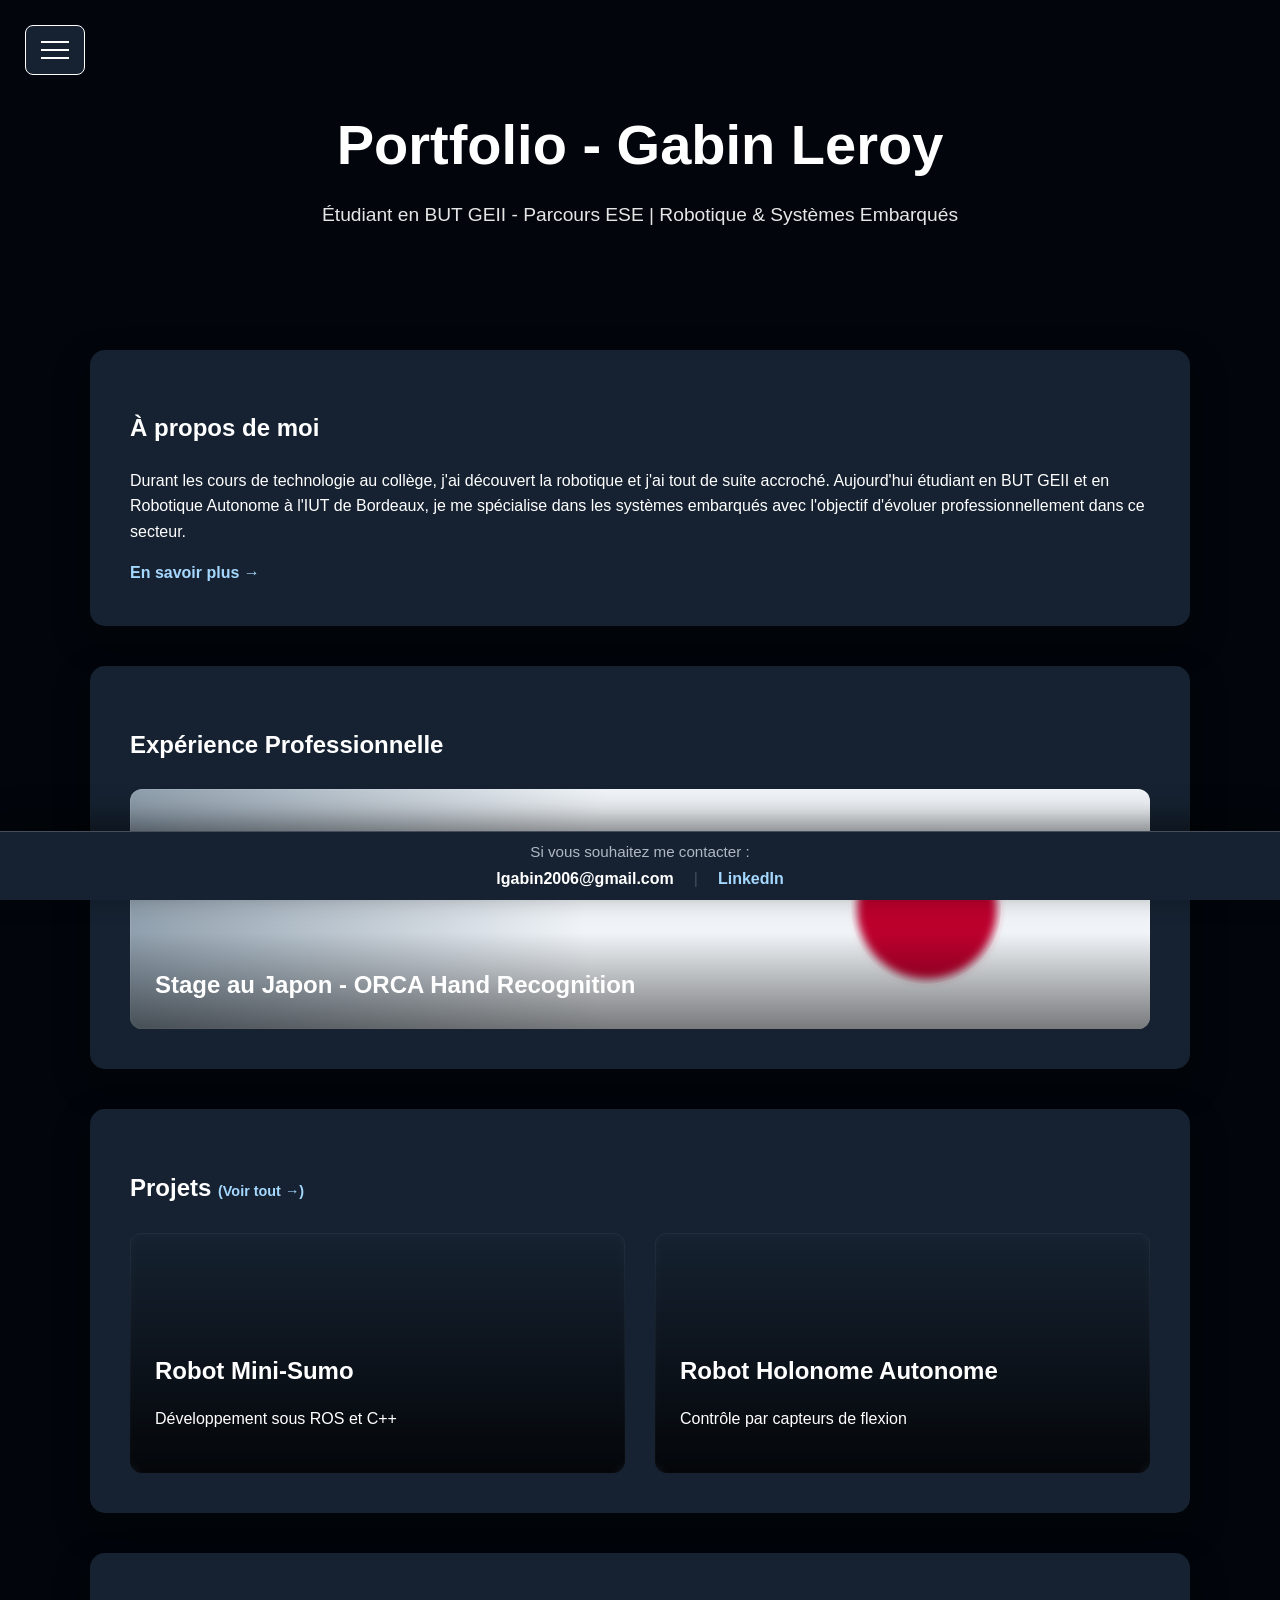
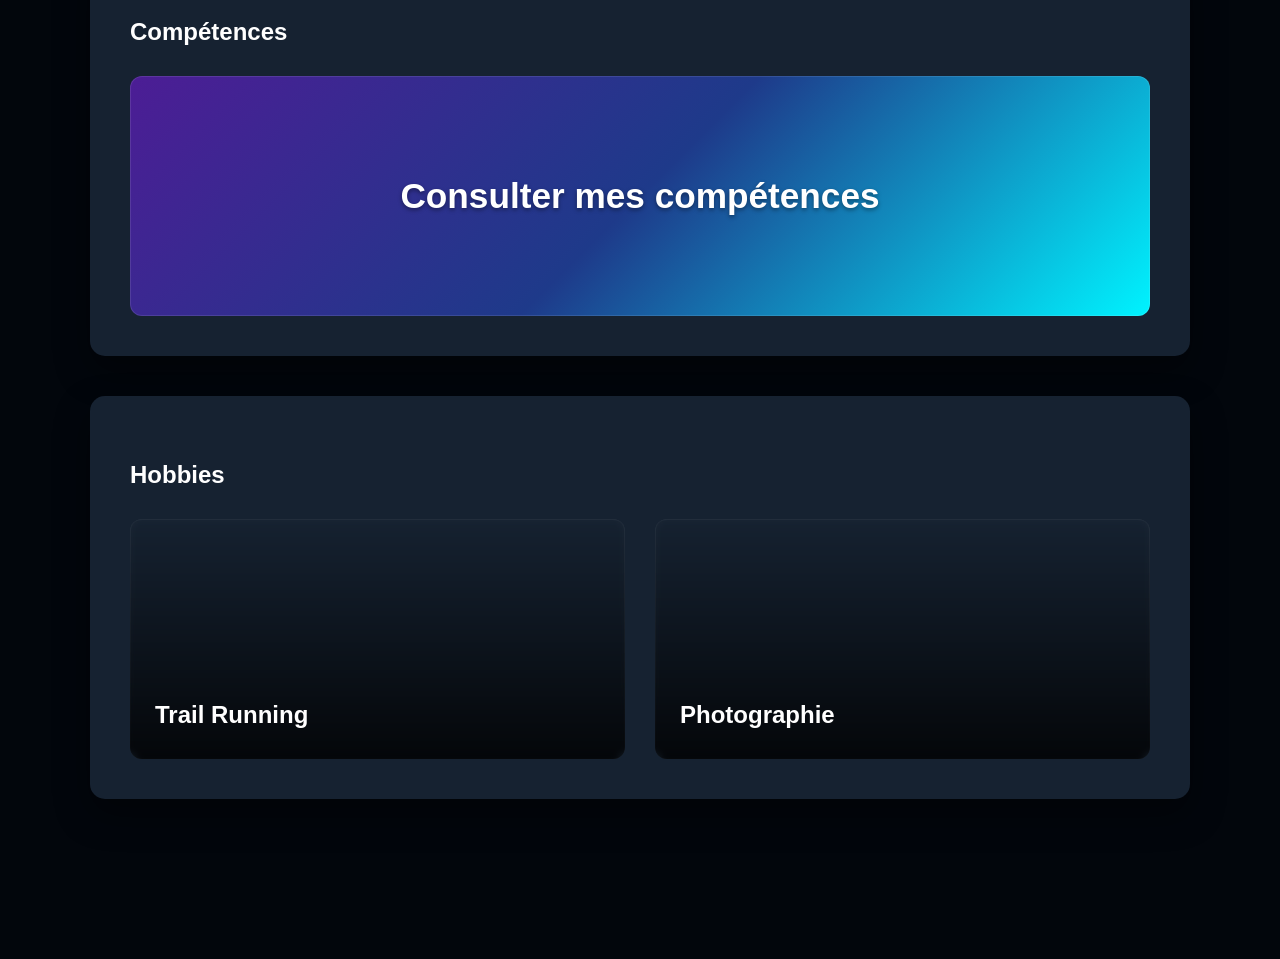
==== index.html @ 8c072d93 "Add files via upload" ====
<!DOCTYPE html>
<html lang="fr">
<head>
    <meta charset="UTF-8">
    <meta name="viewport" content="width=device-width, initial-scale=1.0">
    <title>Portfolio | Gabin Leroy</title>
    <link rel="stylesheet" href="style.css">
</head>
<body>

    <div id="hamburger" class="hamburger">
        <span></span><span></span><span></span>
    </div>

    <nav id="menu-links" class="menu-hidden">
        <ul>
            <li><a href="index.html">Accueil</a></li>
            <li><a href="about.html">À propos de moi</a></li>
            <li><a href="stagejapon.html">Expérience Professionnelle</a></li>
            <li><a href="projets.html">Projets</a></li>
            <li><a href="index.html#home-skills">Compétences GEII</a></li>
            <li><a href="index.html#hobbies">Hobbies</a></li>
        </ul>
    </nav>

    <header class="hero">
        <h1>Portfolio - Gabin Leroy</h1>
        <p class="subtitle">Étudiant en BUT GEII - Parcours ESE | Robotique & Systèmes Embarqués</p>
    </header>

    <main class="container">
        
        <section class="section-card">
            <h2>À propos de moi</h2>
            <p>Durant les cours de technologie au collège, j'ai découvert la robotique et j'ai tout de suite accroché. Aujourd'hui étudiant en BUT GEII et en Robotique Autonome à l'IUT de Bordeaux, je me spécialise dans les systèmes embarqués avec l'objectif d'évoluer professionnellement dans ce secteur.</p>
            <a href="about.html" style="color: var(--accent); text-decoration: none; font-weight: bold;">En savoir plus →</a>
        </section>

        <!-- SECTION EXPÉRIENCE (Bouton Large) -->
        <section class="section-card">
            <h2>Expérience Professionnelle</h2>
            <div class="grid-layout single-item">
                <a href="stagejapon.html" class="card-btn japan-card">
                    <div class="overlay">
                        <h3>Stage au Japon - ORCA Hand Recognition</h3>
                    </div>
                </a>
            </div>
        </section>

        <section class="section-card">
            <a href="projets.html" style="text-decoration: none; color: inherit;">
                <h2 style="cursor: pointer;">Projets <span style="font-size: 0.6em; color: var(--accent);"> (Voir tout →)</span></h2>
            </a>

            <div class="grid-layout">
                <a href="robotsumo.html" class="card-btn" style="background-image: url('img/robotsumo.jpg');">
                    <div class="overlay">
                        <h3>Robot Mini-Sumo</h3>
                        <p>Développement sous ROS et C++</p>
                    </div>
                </a>
                
                <a href="robotholonome.html" class="card-btn" style="background-image: url('img/robot-hand.jpg');">
                    <div class="overlay">
                        <h3>Robot Holonome Autonome</h3>
                        <p>Contrôle par capteurs de flexion</p>
                    </div>
                </a>
            </div>
        </section>

        <section id="home-skills" class="section-card">
            <h2>Compétences</h2>
            <div class="grid-layout single-item">
<a href="competences.html" class="card-btn" style="background: linear-gradient(135deg, #4c1d95, #1e3a8a, #00f3ff); transition: all 0.3s ease;">
    <div style="height: 100%; display: flex; align-items: center; justify-content: center;">
        <h3 style="font-size: 2.2em; margin: 0; color: var(--white); font-weight: 700; text-shadow: 0 2px 4px rgba(0, 0, 0, 0.4);">Consulter mes compétences</h3>
    </div>
</a>
            </div>
        </section>

        <section id="hobbies" class="section-card">
            <h2>Hobbies</h2>
            <div class="grid-layout">
                <a href="trail.html" class="card-btn" style="background-image: url('img/panorama.jpg');">
                    <div class="overlay"><h3>Trail Running</h3></div>
                </a>
                <a href="photo.html" class="card-btn" style="background-image: url('img/fujitakao.jpg');">
                    <div class="overlay"><h3>Photographie</h3></div>
                </a>
            </div>
        </section>
    </main>

    <footer class="sticky-footer">
        <div class="footer-content">
            <p class="contact-intro">Si vous souhaitez me contacter :</p>
            <div class="contact-links">
                <span class="contact-mail"><strong>lgabin2006@gmail.com</strong></span>
                <span class="separator">|</span>
                <a href="https://www.linkedin.com/in/gabin-leroy-820791335" target="_blank">LinkedIn</a>
            </div>
        </div>
    </footer>

    <script src="script.js"></script>
</body>
</html>
---- style.css ----
html { scroll-behavior: smooth; }

/* --- VARIABLES --- */
:root {
    --bg-dark: #02060c;
    --block-bg: #162231;
    --card-bg: #23354d;
    --accent: #a5d8ff;
    --white: #ffffff;
    --text-dim: #b0b8c3;
    --skill-red: #e74c3c;
    --skill-orange: #e67e22;
    --skill-yellow: #f1c40f;
    --skill-green: #2ecc71;
}

body {
    margin: 0; padding: 0;
    font-family: 'Inter', -apple-system, sans-serif;
    background-color: var(--bg-dark);
    color: var(--white);
    line-height: 1.6;
    padding-bottom: 120px;
}

.container { width: 90%; max-width: 1100px; margin: 0 auto; }

/* --- HEADER & BANNIÈRES --- */
.hero { text-align: center; padding: 100px 20px 60px; }
.hero h1, .about-banner h1 { font-size: 3.5em; color: var(--white); font-weight: 800; margin: 0; }
.subtitle { color: var(--white); opacity: 0.9; font-size: 1.2em; margin-top: 10px; }

.about-banner {
    width: 100%; background: var(--block-bg);
    border-bottom: 2px solid var(--accent);
    padding: 80px 0; text-align: center;
}
.about-banner h1 { margin-bottom: 20px; }
.banner-text { max-width: 800px; margin: 0 auto; padding: 0 20px; font-size: 1.2em; color: var(--text-dim); }

/* --- MENU HAMBURGER --- */
.hamburger {
    position: fixed; top: 25px; left: 25px; z-index: 2000; cursor: pointer;
    background: var(--block-bg); padding: 15px; border-radius: 8px;
    border: 1px solid var(--white); display: flex; flex-direction: column; gap: 6px;
}
.hamburger span { display: block; width: 28px; height: 2px; background: var(--white); }

#menu-links {
    position: fixed; top: 0; left: 0; height: 100vh; width: 280px;
    background: var(--block-bg); border-right: 1px solid var(--white);
    z-index: 1500; padding-top: 100px; transition: transform 0.4s ease;
}
.menu-hidden { transform: translateX(-100%); }
#menu-links ul { list-style: none; padding: 0 40px; margin: 0; }
#menu-links a { text-decoration: none; color: var(--white); font-size: 1.3em; display: block; padding: 15px 0; }
#menu-links a:hover { color: var(--accent); }

/* --- SECTIONS & GRILLES --- */
.section-card {
    background: var(--block-bg); margin: 40px auto; padding: 40px;
    border-radius: 15px; box-shadow: 0 15px 35px rgba(0,0,0,0.4);
}
.grid-layout { display: grid; grid-template-columns: repeat(2, 1fr); gap: 30px; margin-top: 25px; }
.single-item { grid-template-columns: 1fr !important; }

/* --- BOUTONS (LE FIX ULTIME - OMBRE INTERNE) --- */
.card-btn {
    height: 240px; border-radius: 12px;
    background-color: transparent; /* On enlève le fond sombre qui bavait */
    position: relative; overflow: hidden;
    text-decoration: none; color: var(--white); display: block; transition: all 0.3s ease;
    
    /* On remplace la bordure classique par une ombre interne. 
       Elle couvre parfaitement le bord sans laisser de vide microscopique ! */
    border: none;
    box-shadow: inset 0 0 0 1px rgba(255, 255, 255, 0.1);
    
    background-size: cover;
    background-position: center;
    
    transform: translateZ(0);
    isolation: isolate;
}

.card-btn:hover { 
    transform: translateY(-8px); 
    /* Au survol, l'ombre interne devient bleue (var--accent) et on garde l'ombre externe */
    box-shadow: inset 0 0 0 1px var(--accent), 0 10px 20px rgba(0,0,0,0.3);
}


/* L'overlay gère uniquement le texte et le dégradé noir */
.overlay { 
    position: absolute; inset: 0; 
    z-index: 2; 
    background: linear-gradient(transparent, rgba(0, 0, 0, 0.8)); 
    padding: 25px; display: flex; flex-direction: column; justify-content: flex-end; 
}

/* Le pseudo-élément ::after gère le flou, en débordant de 10px pour couper le défaut */
.overlay::after {
    content: "";
    position: absolute;
    top: -10px; left: -10px; right: -10px; bottom: -10px; 
    backdrop-filter: blur(3px);
    -webkit-backdrop-filter: blur(3px); /* Indispensable pour Safari/iOS */
    z-index: -1; /* Reste sagement derrière le texte et le dégradé */
    transition: backdrop-filter 0.3s ease, -webkit-backdrop-filter 0.3s ease;
}

.overlay h3 { font-size: 1.5em; margin: 0; }

/* Au survol, l'image devient nette */
.card-btn:hover .overlay::after {
    backdrop-filter: blur(0px);
    -webkit-backdrop-filter: blur(0px);
}
/* --- LIGNES ALTERNÉES (PROJETS & PHOTOS) --- */
.project-row, .photo-row { display: flex; align-items: center; gap: 40px; margin-bottom: 80px; }
.project-row.reverse, .photo-row.reverse { flex-direction: row-reverse; }

/* Spécificités Projets */
.project-row { background: var(--block-bg); padding: 30px; border-radius: 15px; border: 1px solid rgba(255, 255, 255, 0.05); margin-top: 60px; }
.project-image, .photo-text { flex: 1; }
.project-image img { width: 100%; border-radius: 10px; height: 300px; object-fit: cover; }
.project-text { flex: 1; }
.project-text h3, .photo-text h2 { font-size: 1.8em; margin-bottom: 15px; color: var(--accent); }

.category-title { font-size: 2.5em; color: var(--accent); margin: 60px 0 20px 0; border-bottom: 1px solid rgba(255, 255, 255, 0.1); padding-bottom: 10px; }
.subcategory-title { font-size: 1.8em; color: var(--white); margin: 40px 0; opacity: 0.8; }

/* Spécificités Photo (Carrousel) - VERSION 2 */
.photo-container-v2 { margin: 80px 0; width: 100%; }
.carousel-container { position: relative; width: 100%; overflow: hidden; border-radius: 15px; border: 1px solid rgba(255, 255, 255, 0.1); aspect-ratio: 16 / 9; }
.carousel-slide { display: flex; overflow-x: auto; scroll-snap-type: x mandatory; scroll-behavior: smooth; -ms-overflow-style: none; scrollbar-width: none; }
.carousel-slide::-webkit-scrollbar { display: none; }
.carousel-slide img { width: 100%; flex-shrink: 0; scroll-snap-align: start; object-fit: cover; aspect-ratio: 16 / 9; height: auto; }

/* Pas de bloc de fond, texte directement posé avec ombres 3D */
.photo-text-v2 {
    position: absolute; bottom: 40px; width: 50%; z-index: 10; pointer-events: none;
}
.photo-text-v2 h2 { 
    font-size: 2.2em; color: var(--white); margin-bottom: 10px;
    text-shadow: 2px 2px 10px rgba(0, 0, 0, 1), -1px -1px 0 rgba(0,0,0,0.5); 
}
.photo-text-v2 p { 
    font-size: 1.1em; color: #ffffff; margin: 0;
    text-shadow: 1px 1px 8px rgba(0, 0, 0, 1), 0px 0px 5px rgba(0,0,0,0.8); 
}
.text-left { left: 40px; text-align: left; }
.text-right { right: 40px; text-align: right; left: auto; }

@media (max-width: 768px) {
    .photo-text-v2 { width: 85%; bottom: 20px; left: 20px !important; text-align: left !important; }
    .photo-text-v2 h2 { font-size: 1.5em; }
    .photo-text-v2 p { font-size: 0.9em; }
}

/* --- TRANSITION DE FOND DYNAMIQUE (PAGE PHOTO) --- */
body.photo-theme {
    transition: background-color 1s ease; /* Transition très douce de 1 seconde */
}

/* --- BOUTONS --- */
.btn-more, .btn-cv-download, .btn-insta, .btn-doc {
    display: inline-block; font-weight: bold; text-decoration: none; transition: 0.3s;
}
.btn-more { margin-top: 15px; color: var(--accent); border: 1px solid var(--accent); padding: 8px 20px; border-radius: 5px; }
.btn-more:hover { background: var(--accent); color: var(--bg-dark); }
.btn-cv-download { display: block; background: var(--accent); color: var(--bg-dark); text-align: center; padding: 20px; margin-bottom: 20px; border-radius: 8px; font-size: 1.1em; }
.btn-cv-download:hover { background: var(--white); transform: translateY(-3px); }
.btn-insta { margin-top: 20px; padding: 10px 25px; background: linear-gradient(45deg, #f09433, #e6683c, #dc2743, #cc2366, #bc1888); color: white; border-radius: 50px; }
.btn-insta:hover { transform: scale(1.05); }

/* --- NOUVEAU : BOUTONS DE DOCUMENTS (POUR LES PAGES PROJETS) --- */
.docs-container { display: flex; flex-wrap: wrap; gap: 15px; margin-top: 20px; }
.btn-doc { flex: 1; min-width: 200px; background: var(--card-bg); color: var(--white); padding: 15px; text-align: center; border-radius: 8px; border: 1px solid rgba(255,255,255,0.2); }
.btn-doc:hover { background: var(--accent); color: var(--bg-dark); transform: translateY(-3px); }

/* --- SECTION COMPÉTENCES (Titres et Couleurs GEII conservés) --- */
.skill-title { font-size: 1.1em; margin-bottom: 15px; text-transform: uppercase; letter-spacing: 1.5px; border-left: 4px solid currentColor; padding-left: 15px; }
.color-red { color: var(--skill-red); }
.color-orange { color: var(--skill-orange); }
.color-yellow { color: var(--skill-yellow); }
.color-green { color: var(--skill-green); }

/* --- PAGE CV --- */
.cv-section { margin-top: 60; }
.cv-display { background: var(--card-bg); border-radius: 8px; overflow: hidden; border: 1px solid rgba(255, 255, 255, 0.1); height: 800px; }
.cv-display embed { width: 100%; height: 100%; }

/* --- FOOTER STICKY --- */
.sticky-footer { position: fixed; bottom: 0; width: 100%; background: var(--block-bg); border-top: 1px solid rgba(255,255,255,0.2); padding: 8px 0; z-index: 2000; box-shadow: 0 -10px 30px rgba(0,0,0,0.5); }
.footer-content { display: flex; flex-direction: column; align-items: center; gap: 2px; }
.contact-intro { margin: 0; font-size: 0.95em; color: var(--text-dim); }
.contact-links { margin: 0; display: flex; align-items: center; gap: 20px; }
.sticky-footer a { color: var(--accent); text-decoration: none; font-weight: bold; transition: 0.3s; }
.sticky-footer a:hover { text-decoration: underline; color: var(--white); }
.separator { color: rgba(255,255,255,0.2); }

/* --- RESPONSIVE MOBILE --- */
@media (max-width: 768px) {
    .grid-layout { grid-template-columns: 1fr; }
    .hero h1, .about-banner h1 { font-size: 2.5em; }
    /* Regroupement des comportements colonnes sur mobile */
    .project-row, .project-row.reverse, .photo-row, .photo-row.reverse { flex-direction: column; gap: 20px; }
    .carousel-slide img { height: 300px; }
}
@media (max-width: 500px) {
    .contact-links { flex-direction: column; gap: 5px; }
    .separator { display: none; }
}

/* --- BANNIÈRE JAPON : Néon Blanc Détaché --- */
.japan-banner {
    position: relative; width: 100%; height: 400px;
    background: radial-gradient(circle at 80% 50%, #e0e6ed 10%, #1c2b40 85%, var(--bg-dark) 150%);
    display: flex; flex-direction: column; justify-content: center; align-items: center; text-align: center; overflow: hidden; border-bottom: 2px solid #bc002d;
}
.japan-banner h1 { position: relative; z-index: 10; font-size: 3.5em; margin-bottom: 20px; color: var(--white); text-shadow: 0 0 10px rgba(0,0,0,0.6); }
.japan-banner .banner-text { position: relative; z-index: 10; max-width: 800px; margin: 0 auto; padding: 0 20px; font-size: 1.2em; color: var(--white); text-shadow: 0 0 10px rgba(0,0,0,0.6); }

.japan-banner::before {
    content: ""; position: absolute; width: 280px; height: 280px; right: 10%; top: 50%; transform: translateY(-50%);
    background-color: #bc002d; border-radius: 50%; 
    filter: blur(8px); opacity: 1; z-index: 1;
}
.japan-banner::after {
    content: ""; position: absolute; top: 50%; transform: translateY(-50%);
    width: 290px; height: 290px; right: calc(10% - 5px); /* On centre l'anneau plus grand */
    border-radius: 50%; z-index: 2; pointer-events: none;
    border: 1px solid rgba(255, 255, 255, 0.4);
    box-shadow: 0 0 12px rgba(255, 255, 255, 0.3);
}

/* SECTION DOUBLE PHOTO (LABORATOIRE) */
.lab-grid {
    display: flex;
    gap: 30px;
    margin: 40px 0;
}

.lab-item {
    flex: 1;
}

.lab-item img {
    width: 100%;
    height: 400px;
    object-fit: cover;
    border-radius: 12px;
    border: 1px solid rgba(255, 255, 255, 0.1);
}

.lab-caption {
    margin-top: 20px;
    text-align: center;
    font-style: italic;
    color: var(--text-dim);
}

/* Mobile */
@media (max-width: 768px) {
    .lab-grid { flex-direction: column; }
    .lab-item img { height: 300px; }
}

/* BOUTON Stage Japon Expérience pro */

/* 1. Le fond du bouton (Uniquement le dégradé) */
.japan-card {
    background: radial-gradient(circle at 75% 50%, #f0f4f8 40%, #5c7285 130%) !important;
    position: relative;
    overflow: hidden;
}

/* 2. Le calque de l'image (Main ORCA) isolé uniquement à gauche ! */
.japan-card .overlay::before {
    content: "";
    position: absolute;
    top: 0; left: 0; bottom: 0;
    width: 60%; /* Ne prend que la partie gauche pour ne PAS polluer le drapeau */
    background: url('img/orcahandremove.png') no-repeat left 35% center / auto 90%;
    filter: blur(5px); /* Image floue par défaut */
    transition: all 0.3s ease; /* Fluidité de l'animation */
    z-index: -1; /* Derrière le texte */
}

/* 3. Défloutage de l'image ET du soleil au survol */
.japan-card:hover .overlay::before {
    filter: blur(0px);
}
.japan-card:hover::before { 
    filter: blur(0px) !important; 
}

/* 4. Le Soleil Rouge (Ton code exact avec les bonnes couleurs) */
.japan-card::before {
    content: "" !important;
    position: absolute !important;
    background-image: none !important;
    background-color: #bc002d !important;
    width: 140px !important;
    height: 140px !important;
    top: 50% !important;
    bottom: auto !important;
    left: auto !important;
    right: 15% !important;
    transform: translateY(-50%) !important;
    border-radius: 50% !important;
    filter: blur(4px) !important;
    opacity: 1 !important;
    z-index: 1 !important;
    transition: all 0.3s ease !important;
}

/* 5. L'Anneau Néon (Ton code exact) */
.japan-card::after {
    content: "";
    position: absolute;
    width: 150px;
    height: 150px;
    right: calc(15% - 5px);
    top: 50%;
    transform: translateY(-50%);
    border-radius: 50%;
    z-index: 2;
    pointer-events: none;
    border: 1px solid rgba(255, 255, 255, 0.4);
    box-shadow: 0 0 8px rgba(255, 255, 255, 0.3);
}

/* 6. Le Texte (Ton code exact) */
.japan-card .overlay { 
    z-index: 10; 
    background: linear-gradient(transparent 60%, rgba(0, 0, 0, 0.5) 100%);
}

/* 7. SÉCURITÉ POUR LES TÉLÉPHONES (Mobile) */
@media (max-width: 768px) {
    .japan-card .overlay::before {
        width: 100%; /* Sur téléphone, on autorise l'image à dépasser */
        background-position: left 15% center;
        background-size: auto 80%;
    }
}

/* On désactive la vitre dépolie sur la carte Japon car elle gère déjà ses propres flous */
.japan-card .overlay::after {
    display: none;
}

/* ==========================================
   THÈME "TRAIL & ENDURANCE" (Forest Dark Mode)
   ========================================== */

/* Variables spécifiques pour la page Trail */
body.trail-theme {
    background-color: #121a16; /* Vert forêt très sombre (presque noir) */
    color: #e0e6ed;
}

/* On recolore les cartes et bordures pour l'ambiance forêt/roche */
body.trail-theme .section-card,
body.trail-theme .project-row {
    background-color: #18241e; /* Vert forêt un peu plus clair pour les blocs */
    border: 1px solid rgba(230, 126, 34, 0.15); /* Bordure discrète orange */
}

/* La couleur d'accentuation devient Terracotta (Orange Trail) */
body.trail-theme h2,
body.trail-theme .category-title,
body.trail-theme .accent-text {
    color: #e67e22; /* Orange Terracotta */
}

/* --- BANNIÈRE TRAIL --- */
.trail-banner {
    position: relative;
    width: 100%;
    height: 400px;
    /* Remplace 'img/fuji-banner.jpg' par ton image (Fuji ou montage de paysages) */
    background-image: linear-gradient(to bottom, rgba(18, 26, 22, 0.3), rgba(18, 26, 22, 1)), url('img/panorama.jpg');
    background-size: cover;
    background-position: center;
    display: flex;
    flex-direction: column;
    justify-content: center;
    align-items: center;
    text-align: center;
    border-bottom: 2px solid #e67e22;
}

.trail-banner h1 {
    font-size: 3.5em;
    color: #ffffff;
    text-shadow: 0 0 15px rgba(0,0,0,0.8);
    margin-bottom: 10px;
}

.trail-banner .subtitle {
    font-size: 1.5em;
    color: #e67e22;
    font-weight: bold;
    text-shadow: 0 0 10px rgba(0,0,0,0.8);
}

/* --- STYLE DES MÉDIAS TRAIL (FORMAT 16:9 ET RÉPARTITION) --- */

/* Modification de la place : Plus de place au média (60%), moins au texte (40%) */
body.trail-theme .project-image {
    flex: 1.5 !important; /* Élargit la zone de l'image/vidéo */
}
body.trail-theme .project-text {
    flex: 1 !important; /* Réduit proportionnellement la zone de texte */
}

/* Application du format 16:9 sur l'image du Semi-Marathon */
body.trail-theme .project-image img {
    width: 100%;
    aspect-ratio: 16 / 9 !important;
    height: auto !important;
    object-fit: cover;
}

/* Application du format 16:9 sur toutes les vidéos de la page */
.trail-video {
    width: 100%;
    aspect-ratio: 16 / 9; /* Format vidéo standard parfait, rien ne sera coupé */
    height: auto !important;
    object-fit: cover;
    border-radius: 12px;
    border: 1px solid rgba(255, 255, 255, 0.1);
    box-shadow: 0 10px 20px rgba(0,0,0,0.3);
}

/* Grille spécifique pour l'entraînement (Vidéo + Photos) */
.training-grid {
    display: grid;
    grid-template-columns: 1fr 1fr;
    gap: 20px;
    margin-top: 20px;
}
@media (max-width: 768px) {
    .training-grid { grid-template-columns: 1fr; }
}

/* ==========================================
   PAGE COMPÉTENCES (FILTRES ET MODALES)
   ========================================== */

/* Menu de filtre */
.filter-section { text-align: center; margin: 40px 0; }
.filter-section label { font-size: 1.1em; margin-right: 15px; color: var(--text-dim); }
.custom-select { background: var(--card-bg); color: var(--white); border: 1px solid var(--accent); padding: 10px 20px; border-radius: 8px; font-size: 1em; font-family: 'Inter', sans-serif; cursor: pointer; outline: none; }

/* Grille des cartes (3 par ligne) */
.skills-grid {
    display: grid;
    grid-template-columns: repeat(3, 1fr);
    gap: 20px;
}
.geii-header { 
    grid-column: 1 / -1; 
    display: none; /* Caché par défaut au premier chargement de la page */
}

/* Les petits blocs de compétences */
.skill-card {
    background: var(--card-bg);
    border: 1px solid rgba(255, 255, 255, 0.1);
    padding: 20px;
    border-radius: 8px;
    cursor: pointer;
    transition: all 0.3s ease;
    
    /* FIX DU BUG DE TRI : On utilise grid à la place de flex pour centrer verticalement sans bloquer le display: none */
    display: grid;
    align-content: center;
    justify-content: center;
    text-align: center;
    min-height: 110px;
    box-sizing: border-box;
}
.skill-card h3 { margin: 0; font-size: 1.1em; font-weight: 500; line-height: 1.4; }

/* Survol par défaut : Lueur Bleu Cyan Électrique */
.skill-card:hover {
    border-color: #00f3ff;
    box-shadow: 0 0 15px rgba(0, 243, 255, 0.4);
    transform: translateY(-2px);
}

/* Survol GEII : Actif uniquement si le filtre GEII est sélectionné */
.skills-grid.geii-active .skill-card[data-color="red"]:hover { border-color: var(--skill-red); box-shadow: 0 0 15px rgba(231, 76, 60, 0.4); }
.skills-grid.geii-active .skill-card[data-color="orange"]:hover { border-color: var(--skill-orange); box-shadow: 0 0 15px rgba(230, 126, 34, 0.4); }
.skills-grid.geii-active .skill-card[data-color="yellow"]:hover { border-color: var(--skill-yellow); box-shadow: 0 0 15px rgba(241, 196, 15, 0.4); }
.skills-grid.geii-active .skill-card[data-color="green"]:hover { border-color: var(--skill-green); box-shadow: 0 0 15px rgba(46, 204, 113, 0.4); }


/* --- FENÊTRE MODALE (POP-UP) --- */
.modal-hidden {
    display: none;
}

.modal-visible {
    position: fixed;
    top: 0; left: 0; width: 100vw; height: 100vh;
    background: rgba(0, 0, 0, 0.6); /* Fond sombre */
    backdrop-filter: blur(8px); /* Floute l'arrière-plan de la page */
    -webkit-backdrop-filter: blur(8px);
    z-index: 3000;
    display: flex;
    justify-content: center;
    align-items: center;
    animation: fadeIn 0.3s ease;
}

.modal-content {
    background: var(--block-bg);
    width: 80%;
    max-width: 800px;
    max-height: 80vh;
    border-radius: 15px;
    padding: 40px;
    position: relative;
    border: 1px solid var(--accent);
    overflow-y: auto; /* Permet de scroller si beaucoup de texte */
    box-shadow: 0 20px 50px rgba(0,0,0,0.5);
}

.close-btn {
    position: absolute;
    top: 15px; right: 25px;
    font-size: 2em;
    color: var(--text-dim);
    background: none;
    border: none;
    cursor: pointer;
    transition: 0.3s;
}
.close-btn:hover { color: var(--skill-red); }

#modal-body ul { padding-left: 20px; }
#modal-body li { margin-bottom: 10px; color: var(--text-dim); }

@keyframes fadeIn {
    from { opacity: 0; transform: scale(0.95); }
    to { opacity: 1; transform: scale(1); }
}

/* Adaptation de la grille Compétences sur mobile */
@media (max-width: 900px) {
    .skills-grid { grid-template-columns: repeat(2, 1fr); }
}
@media (max-width: 600px) {
    .skills-grid { grid-template-columns: 1fr; }
}

/* Effet de survol sur le gros bouton de l'accueil */
#home-skills .card-btn:hover {
    transform: translateY(-4px);
    box-shadow: 0 0 20px rgba(0, 243, 255, 0.4);
}

.photo-banner-bg {
    position: relative; /* Indispensable pour caler le bouton absolu tout en bas */
    background-image: linear-gradient(to bottom, rgba(0, 0, 0, 0.4), rgba(15, 23, 42, 0.95)), url('img/enoshima.jpg');
    background-size: cover;
    background-position: center 55%; /* Permet de descendre ou monter légèrement le pont si besoin */
}

/* Rend le texte de description blanc pur et lisible */
.photo-banner-bg .banner-text p {
    color: #ffffff !important;
    text-shadow: 0 2px 8px rgba(0, 0, 0, 0.8);
    font-weight: 500;
}

/* Positionne le bouton Insta pile au centre de la ligne du bas */
.photo-banner-bg .btn-insta {
    position: absolute;
    bottom: -25px; /* Ajuste cette valeur selon la hauteur réelle du bouton pour le couper en deux */
    left: 50%;
    transform: translateX(-50%);
    margin-top: 0; /* Annule la marge par défaut */
    z-index: 10;   /* Passe par-dessus la bordure */
}

/* Ajustement précis de la hauteur pour le Robot Sumo */
a[href="robotsumo.html"] {
    background-position: center 35% !important;
}

/* Ajustement précis du robot sumo dans les lignes de projet */
.project-image img[src*="robotsumo.jpg"] {
    object-position: center 33%;
}

/* --- EFFET DE FLOU DE REPLI POUR LE KART À HÉLICES --- */
/* 1. On prépare le conteneur de l'image du kart */
.project-row .project-image:has(img[src*="kartahelice.jpg"]) {
    position: relative;
    background-image: url('img/kartahelice.jpg');
    background-size: cover;
    background-position: center;
    overflow: hidden;
    border-radius: 10px;
    height: 300px; /* Aligné sur la hauteur de tes autres projets */
}

/* 2. On applique le flou artistique sur l'arrière-plan */
.project-row .project-image:has(img[src*="kartahelice.jpg"])::before {
    content: "";
    position: absolute;
    inset: 0;
    background: inherit;
    filter: blur(12px) brightness(0.6); /* Ajuste le flou et assombrit légèrement l'arrière-plan */
    transform: scale(1.1); /* Évite les bords blancs dus au flou */
    z-index: 1;
}

/* 3. On force l'image du premier plan à s'afficher EN TIÈRE et sans déformation */
.project-row .project-image img[src*="kartahelice.jpg"] {
    position: relative;
    width: 100%;
    height: 100%;
    object-fit: contain; /* Dézoome pour afficher 100% du kart */
    z-index: 2; /* Passe devant le calque flouté */
}
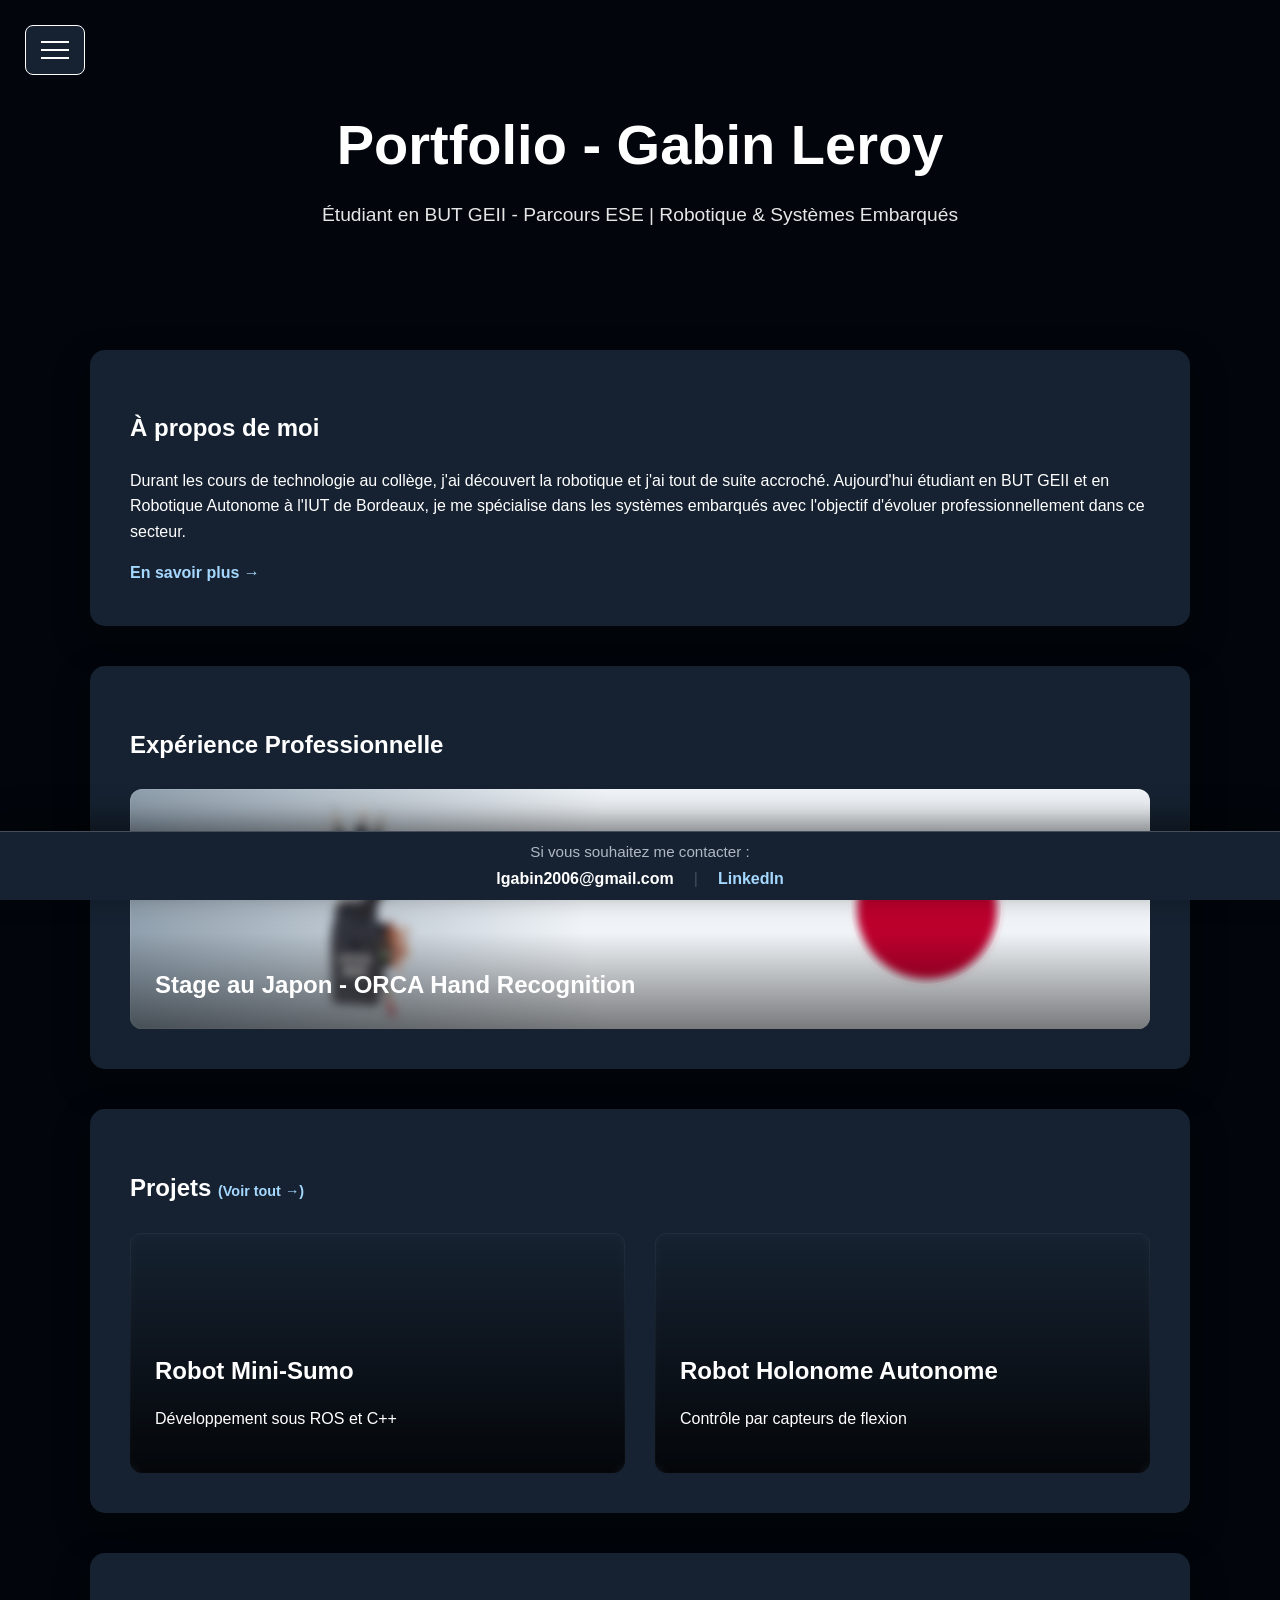
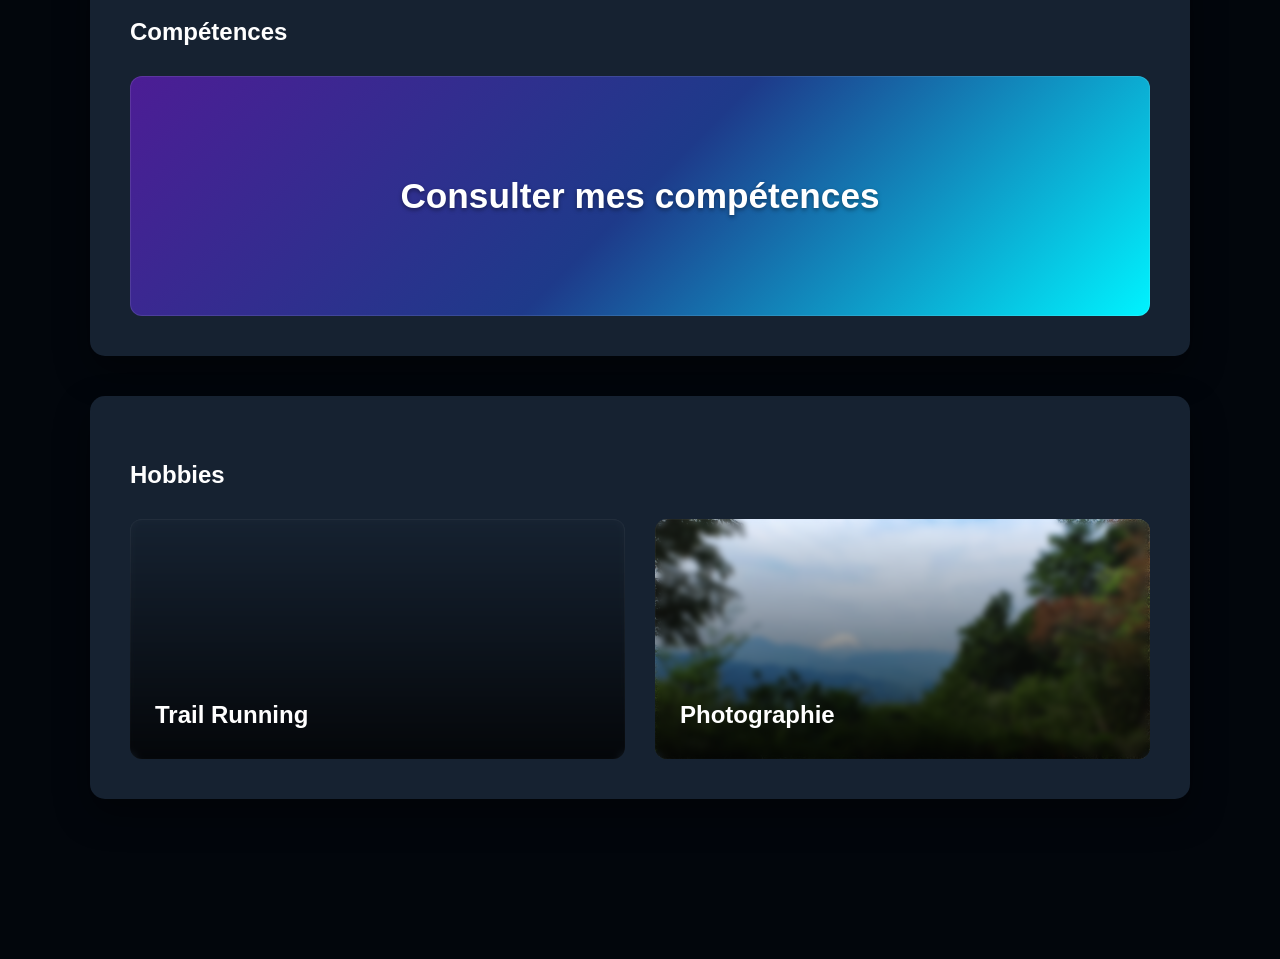
==== commit 06b8da00: "Add files via upload" ====
--- a/index.html
+++ b/index.html
@@ -18,7 +18,7 @@
             <li><a href="about.html">À propos de moi</a></li>
             <li><a href="stagejapon.html">Expérience Professionnelle</a></li>
             <li><a href="projets.html">Projets</a></li>
-            <li><a href="index.html#home-skills">Compétences GEII</a></li>
+            <li><a href="competences.html">Compétences</a></li>
             <li><a href="index.html#hobbies">Hobbies</a></li>
         </ul>
     </nav>
--- a/style.css
+++ b/style.css
@@ -629,4 +629,121 @@
     height: 100%;
     object-fit: contain; /* Dézoome pour afficher 100% du kart */
     z-index: 2; /* Passe devant le calque flouté */
+}
+
+/* ==========================================
+   FIX COUPE IMAGE DE LA PARTIE 1 (VISION)
+   ========================================== */
+.project-image img[src*="rlandmark.jpg"] {
+    object-fit: contain; /* Affiche l'image de l'IA en entier sans la rogner */
+    background-color: #0c1622; /* Teinte sombre ajustée pour s'accorder au retour écran */
+}
+
+/* ==========================================
+   SYSTÈME DE GALERIE INTERACTIVE REVISITÉ
+   ========================================== */
+.peek-gallery {
+    display: flex;
+    width: 100%;
+    height: 320px;
+    border-radius: 10px;
+    overflow: hidden;
+    gap: 4px;
+    background-color: #ffffff; /* Fond blanc unifié : élimine définitivement les bandes noires latérales */
+    padding: 6px;
+    box-sizing: border-box;
+    border: 1px solid rgba(255, 255, 255, 0.1);
+}
+
+.peek-card {
+    position: relative;
+    flex: 0.18; /* Réduction de l'espace par défaut des volets fermés */
+    height: 100%;
+    transition: all 0.5s cubic-bezier(0.25, 0.8, 0.25, 1);
+    cursor: pointer;
+    background-color: #ffffff;
+}
+
+/* Par défaut, la première image est ouverte */
+.peek-card:first-child {
+    flex: 2;
+}
+
+.peek-card img {
+    width: 100%;
+    height: 100%;
+    object-fit: contain; /* Conserve l'intégralité du schéma, des flèches et du texte */
+    display: block;
+}
+
+/* ÉTIQUETTES DES VOLETS : Nettoyage complet des débordements textuels */
+.peek-card span {
+    position: absolute;
+    bottom: 12px;
+    left: 50%;
+    transform: translateX(-50%) translateY(5px);
+    background: rgba(15, 23, 42, 0.95);
+    color: #ffffff;
+    padding: 6px 16px;
+    border-radius: 30px;
+    font-size: 0.8em;
+    font-weight: 600;
+    white-space: nowrap;
+    opacity: 0; /* Masqué par défaut sur les volets étroits pour éviter les coupures de mots */
+    border: 1px solid rgba(255, 255, 255, 0.15);
+    transition: opacity 0.3s ease, transform 0.3s ease;
+    pointer-events: none;
+    z-index: 10;
+}
+
+/* Affichage de l'étiquette uniquement sur le volet actif ou survolé */
+.peek-card:first-child span,
+.peek-gallery .peek-card:hover span {
+    opacity: 1;
+    transform: translateX(-50%) translateY(0);
+}
+
+/* COMPORTEMENT ÉLASTIQUE AU SURVOL (DESKTOP) */
+.peek-gallery:hover .peek-card {
+    flex: 0.15;
+}
+.peek-gallery .peek-card:hover {
+    flex: 2;
+}
+
+/* CONFIGURATION SPÉCIFIQUE DUO : Équilibre 50/50 pour la Partie 3 (Angles VS PWM) */
+.transparent-cards .peek-card {
+    flex: 1; /* Répartition égale au chargement de la page */
+}
+.transparent-cards:hover .peek-card {
+    flex: 0.2; /* Compression du volet non survolé */
+}
+.transparent-cards .peek-card:hover {
+    flex: 1.8; /* Expansion du volet survolé */
+}
+
+/* RESPONSIVE MOBILE */
+@media (max-width: 768px) {
+    .peek-gallery {
+        display: grid;
+        grid-template-columns: repeat(2, 1fr);
+        height: auto;
+        gap: 8px;
+        background-color: transparent;
+        padding: 0;
+        border: none;
+    }
+    .peek-card, .peek-gallery:hover .peek-card, .peek-gallery .peek-card:hover {
+        flex: none;
+        height: 160px;
+        background-color: #ffffff;
+        border-radius: 6px;
+    }
+    .peek-card span {
+        opacity: 1;
+        font-size: 0.75em;
+        bottom: 8px;
+        transform: translateX(-50%) translateY(0);
+        padding: 4px 10px;
+    }
 }
